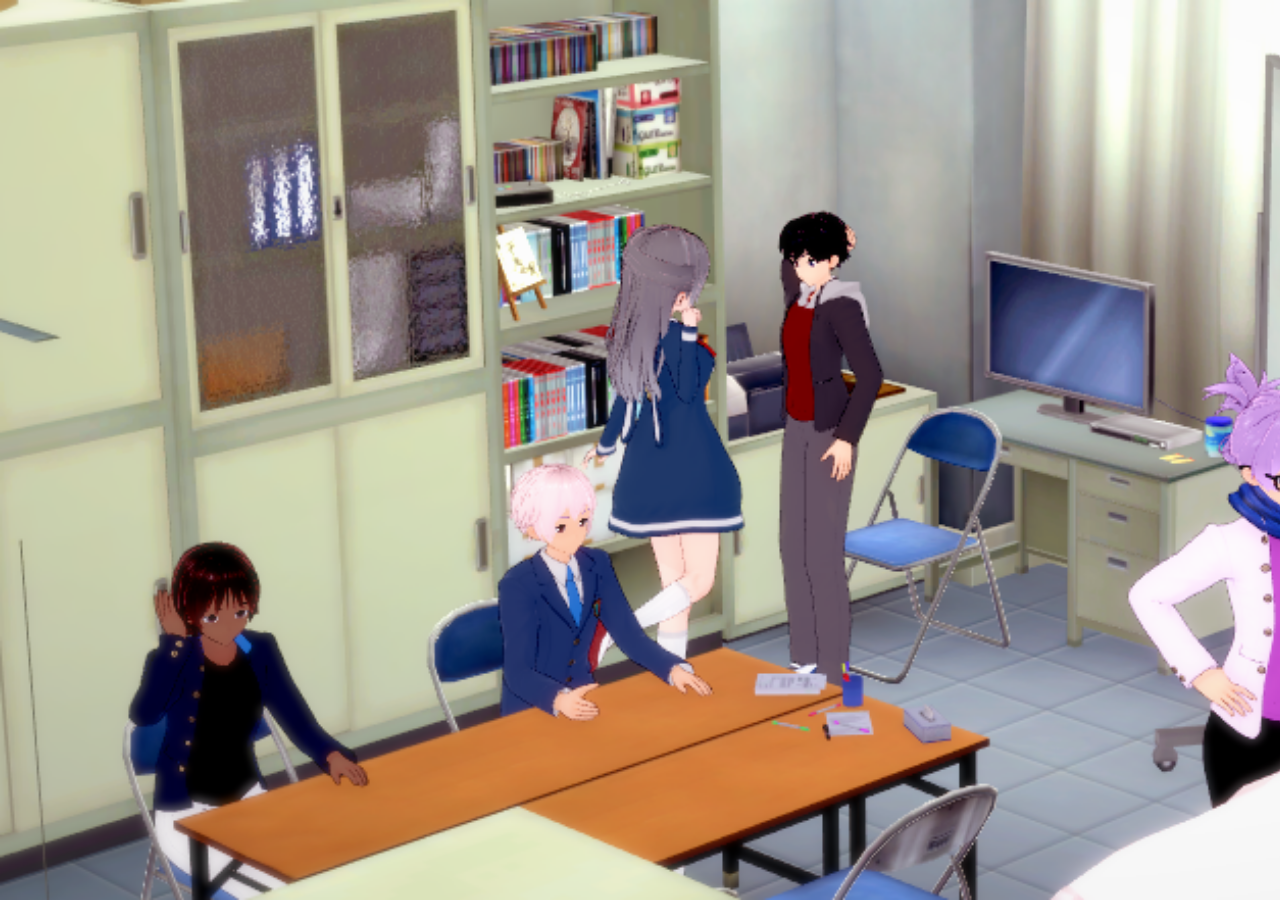
==== index.html @ 01a338e7 "Primera versión de la pagina" ====
<!DOCTYPE html>
<html lang="en">
<head>
    <meta charset="UTF-8">
    <meta http-equiv="X-UA-Compatible" content="IE=edge">
    <meta name="viewport" content="width=device-width, initial-scale=1.0">
    <title>Inari Web</title>
    <link rel="icon" type="img/jpg" href="./img/logo.jpg">
    <link rel="stylesheet" href="./css/fondo.css">
</head>
<body>
    <div id="fondo1"></div>
    <div id="fondo2"></div>
    <div id="fondo3"></div>
    <div id="fondo4"></div>
</body>
</html>
---- css/fondo.css ----
* {
    margin: 0%;
    padding: 0;
}

@keyframes fondoAnimado {
    0% {
        opacity: 1;
    }

    25% {
        opacity: 0;
    }
    
    75% {
        opacity: 0;
    }

    100% {
        opacity: 1;
    }
}

@-moz-keyframes fondoAnimado {
    0% {
        opacity: 1;
    }

    25% {
        opacity: 0;
    }
    
    75% {
        opacity: 0;
    }

    100% {
        opacity: 1;
    }
}

@-webkit-keyframes fondoAnimado {
    0% {
        opacity: 1;
    }

    25% {
        opacity: 0;
    }
    
    75% {
        opacity: 0;
    }

    100% {
        opacity: 1;
    }
}

#fondo1 {
    width: 100%;
    height: 100vh;
    background: url("../img/nayimou.png");
    background-repeat: repeat;
    background-size: contain;
    position: absolute;
    animation: fondoAnimado 20s linear 0s infinite;
    -moz-animation: fondoAnimado 20s linear 0s infinite;
    -webkit-animation: fondoAnimado 20s linear 0s infinite;
}

#fondo2 {
    width: 100%;
    height: 100vh;
    background: url("../img/ryoga.png");
    background-repeat: repeat;
    background-size: contain;
    position: absolute;
    animation: fondoAnimado 20s linear 5s infinite;
    -moz-animation: fondoAnimado 20s linear 5s infinite;
    -webkit-animation: fondoAnimado 20s linear 5s infinite;
}

#fondo3 {
    width: 100%;
    height: 100vh;
    background: url("../img/jean.png");
    background-repeat: repeat;
    background-size: contain;
    position: absolute;
    animation: fondoAnimado 20s linear 10s infinite;
    -webkit-animation: fondoAnimado 20s linear 10s infinite;
    -moz-animation: fondoAnimado 20s linear 10s infinite;
}

#fondo4 {
    width: 100%;
    height: 100vh;
    background: url("../img/fondo.png");
    background-repeat: no-repeat;
    background-size: cover;
    position: absolute;
    animation: fondoAnimado 20s linear 15s infinite;
    -webkit-animation: fondoAnimado 20s linear 15s infinite;
    -moz-animation: fondoAnimado 20s linear 15s infinite;
}
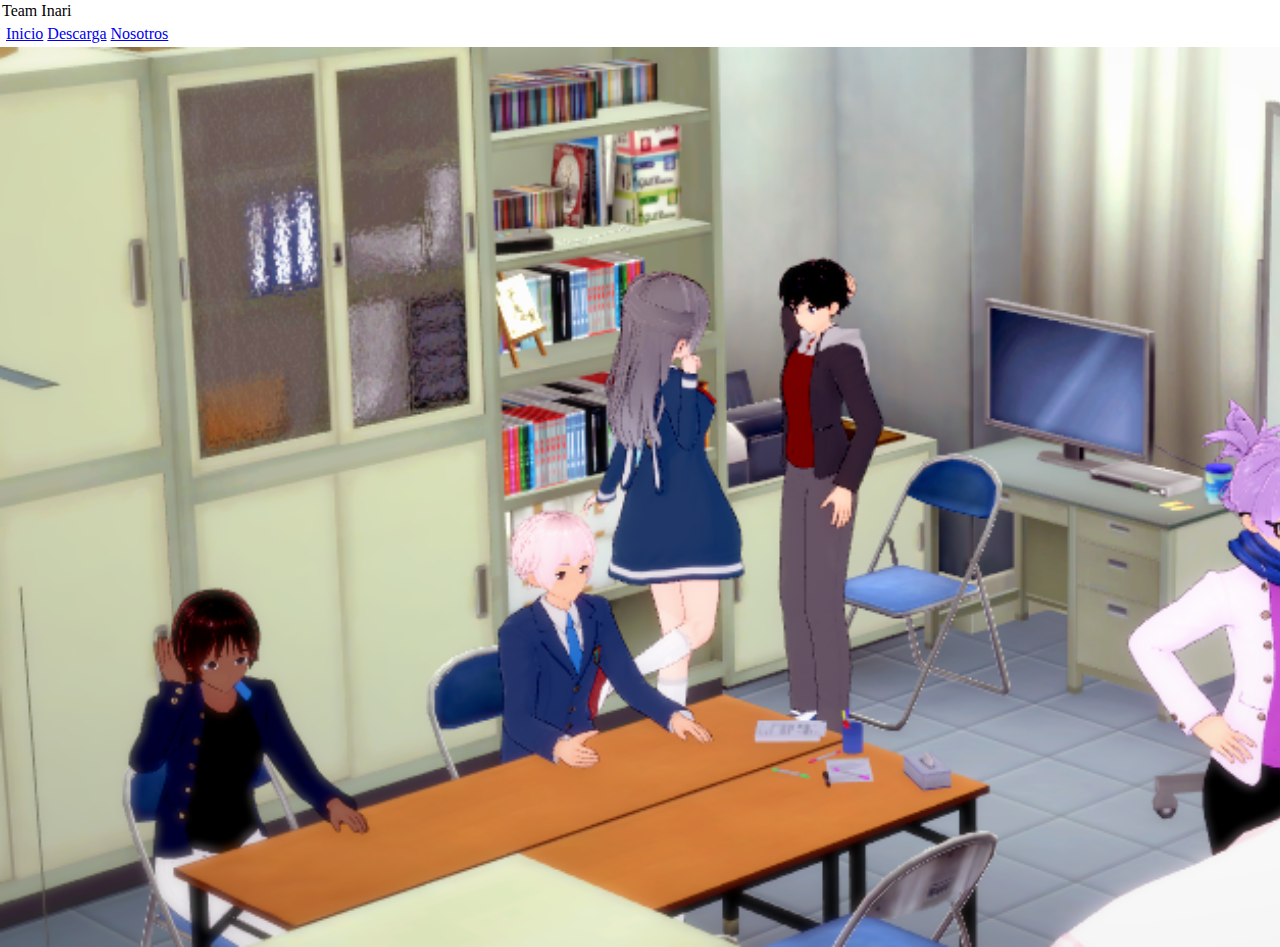
==== commit 3268c450: "Update index.html" ====
--- a/index.html
+++ b/index.html
@@ -9,9 +9,19 @@
     <link rel="stylesheet" href="./css/fondo.css">
 </head>
 <body>
-    <div id="fondo1"></div>
+    <table id="cabezera">
+    <tr>
+        <td><center><p id="letra1">Team Inari</p></center></td>
+    </tr>
+    </table>
+    <table id="links">
+        <tr>
+            <td><p id="letra2"> ㅤㅤ <a href="#">Inicio</a> ㅤㅤㅤ<a href="#">Descarga</a>  ㅤㅤㅤ<a href="./html/nosotros.html">Nosotros</a></p></td>
+        </tr>
+    </table>
+    <div id="fondo1"><a href="./html/nosotros.html"></a></div>
     <div id="fondo2"></div>
     <div id="fondo3"></div>
     <div id="fondo4"></div>
 </body>
-</html>+</html>
